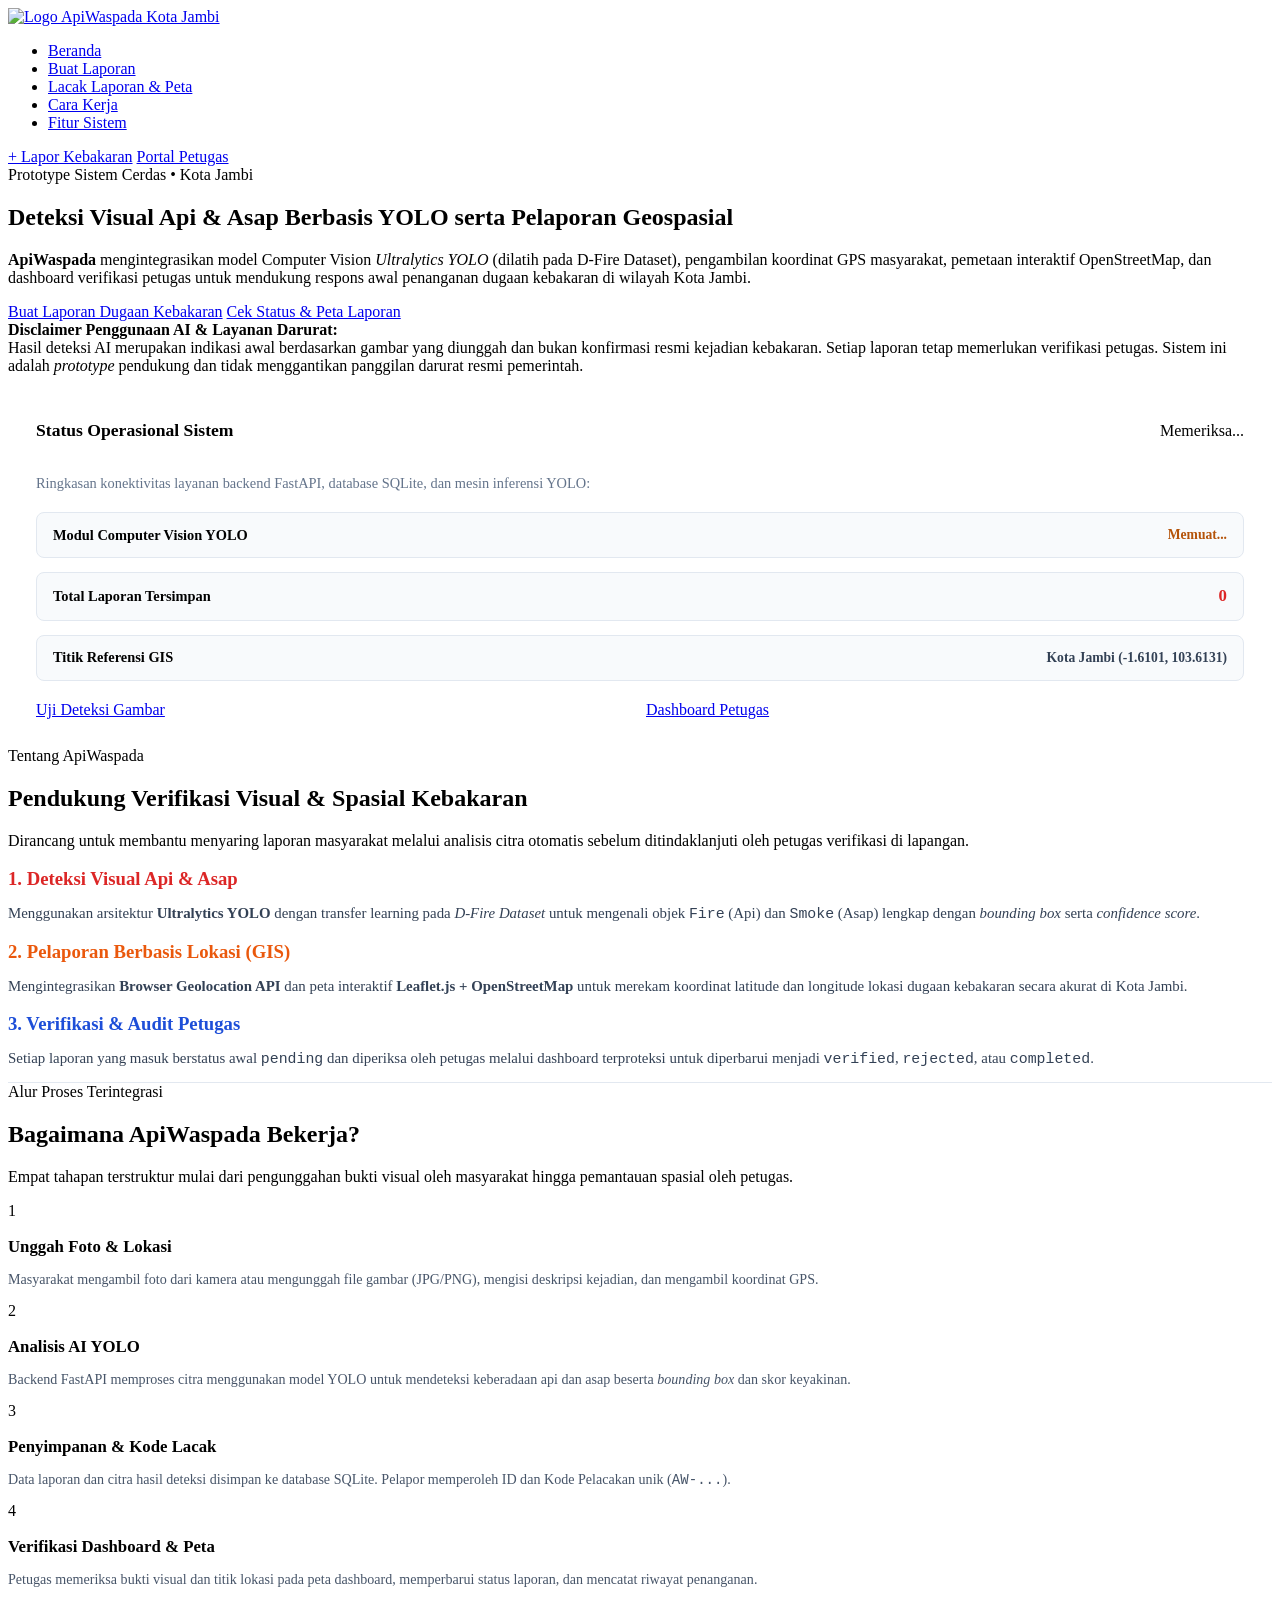
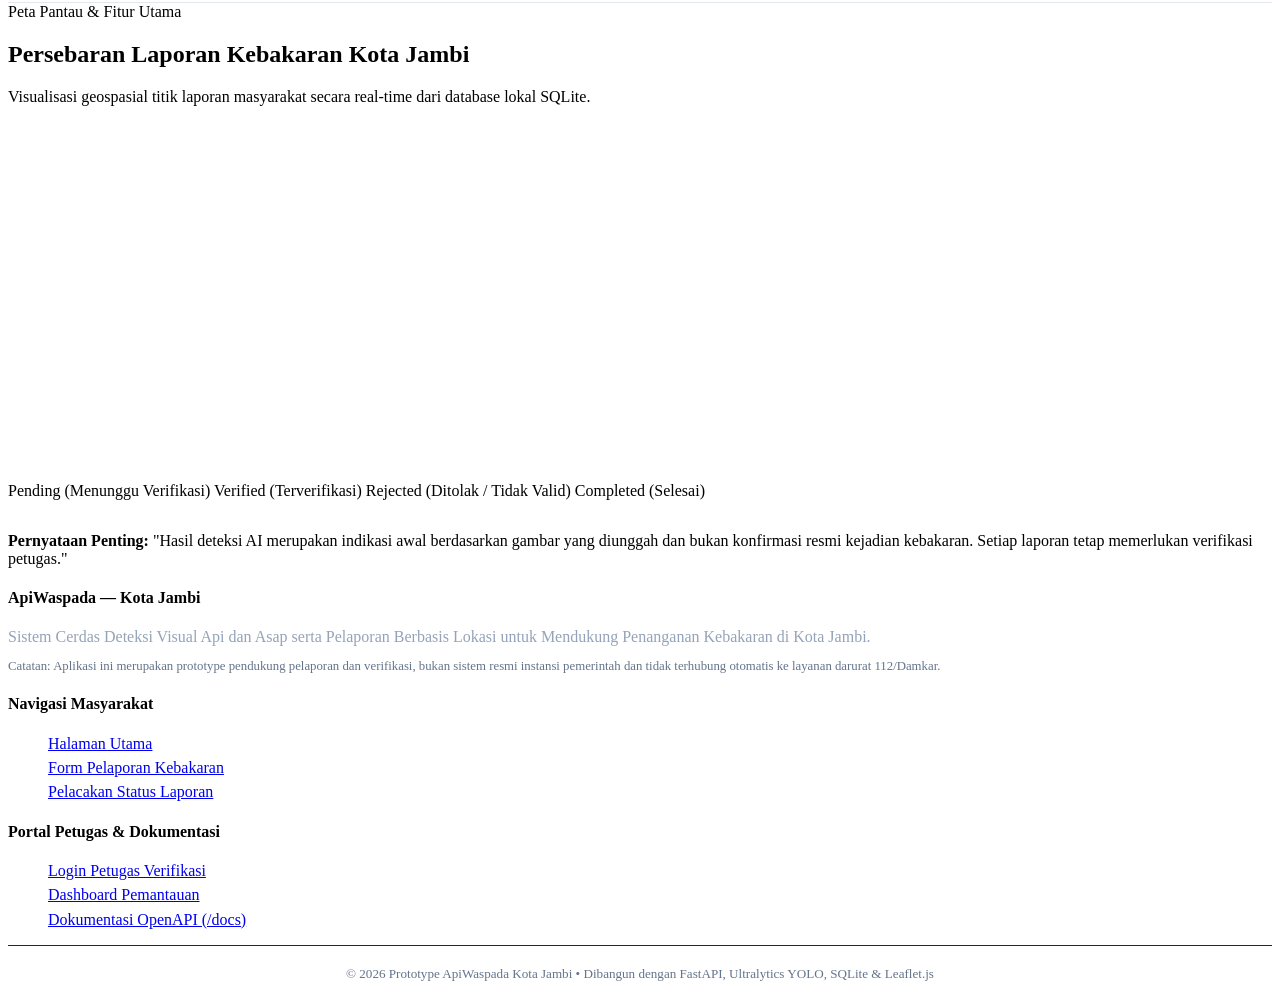
==== frontend/index.html @ 9cd6a5a7 "Add ApiWaspada project source" ====
<!DOCTYPE html>
<html lang="id">
<head>
  <meta charset="UTF-8" />
  <meta name="viewport" content="width=device-width, initial-scale=1.0" />
  <title>ApiWaspada &mdash; Deteksi Visual Api &amp; Asap serta Pelaporan Lokasi Kota Jambi</title>
  <link rel="icon" type="image/svg+xml" href="/assets/images/favicon.svg" />
  <link rel="stylesheet" href="https://unpkg.com/leaflet@1.9.4/dist/leaflet.css" />
  <link rel="stylesheet" href="/assets/css/style.css" />
</head>
<body>
  <!-- Navbar -->
  <header class="navbar">
    <div class="container navbar-inner">
      <a href="/index.html" class="navbar-brand">
        <img src="/assets/images/logo.svg" alt="Logo ApiWaspada Kota Jambi" />
      </a>
      <ul class="nav-links">
        <li><a href="/index.html" class="nav-link active">Beranda</a></li>
        <li><a href="/report.html" class="nav-link">Buat Laporan</a></li>
        <li><a href="/tracking.html" class="nav-link">Lacak Laporan &amp; Peta</a></li>
        <li><a href="#cara-kerja" class="nav-link">Cara Kerja</a></li>
        <li><a href="#fitur-utama" class="nav-link">Fitur Sistem</a></li>
      </ul>
      <div class="nav-actions">
        <a href="/report.html" class="btn btn-primary btn-sm">+ Lapor Kebakaran</a>
        <a href="/login.html" class="btn btn-secondary btn-sm">Portal Petugas</a>
      </div>
    </div>
  </header>

  <!-- Hero Section -->
  <section class="hero">
    <div class="container hero-grid">
      <div>
        <div class="hero-badge">Prototype Sistem Cerdas &bull; Kota Jambi</div>
        <h1 class="hero-title">
          Deteksi Visual <span>Api &amp; Asap</span> Berbasis YOLO serta Pelaporan Geospasial
        </h1>
        <p class="hero-desc">
          <strong>ApiWaspada</strong> mengintegrasikan model Computer Vision <em>Ultralytics YOLO</em>
          (dilatih pada D-Fire Dataset), pengambilan koordinat GPS masyarakat, pemetaan interaktif
          OpenStreetMap, dan dashboard verifikasi petugas untuk mendukung respons awal penanganan
          dugaan kebakaran di wilayah Kota Jambi.
        </p>
        <div class="hero-cta-group">
          <a href="/report.html" class="btn btn-primary btn-lg">Buat Laporan Dugaan Kebakaran</a>
          <a href="/tracking.html" class="btn btn-secondary btn-lg">Cek Status &amp; Peta Laporan</a>
        </div>
        <div class="disclaimer-box">
          <strong>Disclaimer Penggunaan AI &amp; Layanan Darurat:</strong><br />
          Hasil deteksi AI merupakan indikasi awal berdasarkan gambar yang diunggah dan bukan konfirmasi resmi kejadian kebakaran. Setiap laporan tetap memerlukan verifikasi petugas. Sistem ini adalah <em>prototype</em> pendukung dan tidak menggantikan panggilan darurat resmi pemerintah.
        </div>
      </div>

      <!-- Kartu Ringkasan Status Sistem Real-Time -->
      <div class="card" style="padding:1.75rem;">
        <div style="display:flex; justify-content:space-between; align-items:center; margin-bottom:1rem;">
          <h3 style="font-size:1.1rem; font-weight:800;">Status Operasional Sistem</h3>
          <span id="landingSystemBadge" class="badge badge-completed">
            <span class="badge-dot"></span>Memeriksa...
          </span>
        </div>
        <p style="font-size:0.9rem; color:#64748B; margin-bottom:1.25rem;">
          Ringkasan konektivitas layanan backend FastAPI, database SQLite, dan mesin inferensi YOLO:
        </p>
        <div style="display:grid; gap:0.85rem; margin-bottom:1.25rem;">
          <div style="padding:0.85rem 1rem; background:#F8FAFC; border:1px solid #E2E8F0; border-radius:8px; display:flex; justify-content:space-between; align-items:center;">
            <span style="font-weight:600; font-size:0.9rem;">Modul Computer Vision YOLO</span>
            <span id="landingAiStatusText" style="font-size:0.85rem; font-weight:700; color:#B45309;">Memuat...</span>
          </div>
          <div style="padding:0.85rem 1rem; background:#F8FAFC; border:1px solid #E2E8F0; border-radius:8px; display:flex; justify-content:space-between; align-items:center;">
            <span style="font-weight:600; font-size:0.9rem;">Total Laporan Tersimpan</span>
            <span id="landingTotalReports" style="font-size:1.05rem; font-weight:800; color:#DC2626;">0</span>
          </div>
          <div style="padding:0.85rem 1rem; background:#F8FAFC; border:1px solid #E2E8F0; border-radius:8px; display:flex; justify-content:space-between; align-items:center;">
            <span style="font-weight:600; font-size:0.9rem;">Titik Referensi GIS</span>
            <span style="font-size:0.85rem; font-weight:700; color:#334155;">Kota Jambi (-1.6101, 103.6131)</span>
          </div>
        </div>
        <div style="display:flex; gap:0.75rem;">
          <a href="/report.html" class="btn btn-outline-orange" style="flex:1;">Uji Deteksi Gambar</a>
          <a href="/login.html" class="btn btn-secondary" style="flex:1;">Dashboard Petugas</a>
        </div>
      </div>
    </div>
  </section>

  <!-- Informasi Singkat Tentang ApiWaspada -->
  <section class="section" id="tentang">
    <div class="container">
      <div class="section-header">
        <div class="section-eyebrow">Tentang ApiWaspada</div>
        <h2 class="section-title">Pendukung Verifikasi Visual &amp; Spasial Kebakaran</h2>
        <p class="section-subtitle">
          Dirancang untuk membantu menyaring laporan masyarakat melalui analisis citra otomatis
          sebelum ditindaklanjuti oleh petugas verifikasi di lapangan.
        </p>
      </div>
      <div class="grid-3">
        <div class="card card-hover">
          <h3 style="margin-bottom:0.5rem; color:#DC2626;">1. Deteksi Visual Api &amp; Asap</h3>
          <p style="font-size:0.93rem; color:#334155;">
            Menggunakan arsitektur <strong>Ultralytics YOLO</strong> dengan transfer learning pada
            <em>D-Fire Dataset</em> untuk mengenali objek <code>Fire</code> (Api) dan <code>Smoke</code> (Asap)
            lengkap dengan <em>bounding box</em> serta <em>confidence score</em>.
          </p>
        </div>
        <div class="card card-hover">
          <h3 style="margin-bottom:0.5rem; color:#EA580C;">2. Pelaporan Berbasis Lokasi (GIS)</h3>
          <p style="font-size:0.93rem; color:#334155;">
            Mengintegrasikan <strong>Browser Geolocation API</strong> dan peta interaktif
            <strong>Leaflet.js + OpenStreetMap</strong> untuk merekam koordinat latitude dan longitude
            lokasi dugaan kebakaran secara akurat di Kota Jambi.
          </p>
        </div>
        <div class="card card-hover">
          <h3 style="margin-bottom:0.5rem; color:#1D4ED8;">3. Verifikasi &amp; Audit Petugas</h3>
          <p style="font-size:0.93rem; color:#334155;">
            Setiap laporan yang masuk berstatus awal <code>pending</code> dan diperiksa oleh petugas
            melalui dashboard terproteksi untuk diperbarui menjadi <code>verified</code>,
            <code>rejected</code>, atau <code>completed</code>.
          </p>
        </div>
      </div>
    </div>
  </section>

  <!-- Cara Kerja Sistem -->
  <section class="section" id="cara-kerja" style="background:#FFFFFF; border-top:1px solid #E2E8F0; border-bottom:1px solid #E2E8F0;">
    <div class="container">
      <div class="section-header">
        <div class="section-eyebrow">Alur Proses Terintegrasi</div>
        <h2 class="section-title">Bagaimana ApiWaspada Bekerja?</h2>
        <p class="section-subtitle">
          Empat tahapan terstruktur mulai dari pengunggahan bukti visual oleh masyarakat hingga
          pemantauan spasial oleh petugas.
        </p>
      </div>
      <div class="grid-4">
        <div class="card">
          <div class="step-badge">1</div>
          <h3 style="font-size:1.05rem; margin-bottom:0.45rem;">Unggah Foto &amp; Lokasi</h3>
          <p style="font-size:0.88rem; color:#475569;">
            Masyarakat mengambil foto dari kamera atau mengunggah file gambar (JPG/PNG), mengisi
            deskripsi kejadian, dan mengambil koordinat GPS.
          </p>
        </div>
        <div class="card">
          <div class="step-badge">2</div>
          <h3 style="font-size:1.05rem; margin-bottom:0.45rem;">Analisis AI YOLO</h3>
          <p style="font-size:0.88rem; color:#475569;">
            Backend FastAPI memproses citra menggunakan model YOLO untuk mendeteksi keberadaan
            api dan asap beserta <em>bounding box</em> dan skor keyakinan.
          </p>
        </div>
        <div class="card">
          <div class="step-badge">3</div>
          <h3 style="font-size:1.05rem; margin-bottom:0.45rem;">Penyimpanan &amp; Kode Lacak</h3>
          <p style="font-size:0.88rem; color:#475569;">
            Data laporan dan citra hasil deteksi disimpan ke database SQLite. Pelapor memperoleh
            ID dan Kode Pelacakan unik (<code>AW-...</code>).
          </p>
        </div>
        <div class="card">
          <div class="step-badge">4</div>
          <h3 style="font-size:1.05rem; margin-bottom:0.45rem;">Verifikasi Dashboard &amp; Peta</h3>
          <p style="font-size:0.88rem; color:#475569;">
            Petugas memeriksa bukti visual dan titik lokasi pada peta dashboard, memperbarui
            status laporan, dan mencatat riwayat penanganan.
          </p>
        </div>
      </div>
    </div>
  </section>

  <!-- Fitur Utama & Peta Persebaran Singkat -->
  <section class="section" id="fitur-utama">
    <div class="container">
      <div class="section-header">
        <div class="section-eyebrow">Peta Pantau &amp; Fitur Utama</div>
        <h2 class="section-title">Persebaran Laporan Kebakaran Kota Jambi</h2>
        <p class="section-subtitle">
          Visualisasi geospasial titik laporan masyarakat secara real-time dari database lokal SQLite.
        </p>
      </div>

      <div class="card" style="margin-bottom:2rem;">
        <div id="landingPreviewMap" class="map-box" style="height:360px;"></div>
        <div class="map-legend">
          <span class="legend-item"><span class="legend-marker" style="background:#F59E0B;"></span>Pending (Menunggu Verifikasi)</span>
          <span class="legend-item"><span class="legend-marker" style="background:#2563EB;"></span>Verified (Terverifikasi)</span>
          <span class="legend-item"><span class="legend-marker" style="background:#64748B;"></span>Rejected (Ditolak / Tidak Valid)</span>
          <span class="legend-item"><span class="legend-marker" style="background:#16A34A;"></span>Completed (Selesai)</span>
        </div>
      </div>

      <div class="disclaimer-box">
        <strong>Pernyataan Penting:</strong>
        "Hasil deteksi AI merupakan indikasi awal berdasarkan gambar yang diunggah dan bukan konfirmasi resmi kejadian kebakaran. Setiap laporan tetap memerlukan verifikasi petugas."
      </div>
    </div>
  </section>

  <!-- Footer -->
  <footer class="footer">
    <div class="container">
      <div class="footer-grid">
        <div>
          <h4>ApiWaspada &mdash; Kota Jambi</h4>
          <p style="color:#94A3B8; margin-bottom:0.75rem;">
            Sistem Cerdas Deteksi Visual Api dan Asap serta Pelaporan Berbasis Lokasi untuk
            Mendukung Penanganan Kebakaran di Kota Jambi.
          </p>
          <p style="color:#64748B; font-size:0.8rem;">
            Catatan: Aplikasi ini merupakan prototype pendukung pelaporan dan verifikasi, bukan
            sistem resmi instansi pemerintah dan tidak terhubung otomatis ke layanan darurat 112/Damkar.
          </p>
        </div>
        <div>
          <h4>Navigasi Masyarakat</h4>
          <ul style="list-style:none; display:grid; gap:0.4rem;">
            <li><a href="/index.html">Halaman Utama</a></li>
            <li><a href="/report.html">Form Pelaporan Kebakaran</a></li>
            <li><a href="/tracking.html">Pelacakan Status Laporan</a></li>
          </ul>
        </div>
        <div>
          <h4>Portal Petugas &amp; Dokumentasi</h4>
          <ul style="list-style:none; display:grid; gap:0.4rem;">
            <li><a href="/login.html">Login Petugas Verifikasi</a></li>
            <li><a href="/dashboard.html">Dashboard Pemantauan</a></li>
            <li><a href="/docs" target="_blank" rel="noopener">Dokumentasi OpenAPI (/docs)</a></li>
          </ul>
        </div>
      </div>
      <div style="border-top:1px solid #1E293B; padding-top:1.25rem; text-align:center; color:#64748B; font-size:0.82rem;">
        &copy; 2026 Prototype ApiWaspada Kota Jambi &bull; Dibangun dengan FastAPI, Ultralytics YOLO, SQLite &amp; Leaflet.js
      </div>
    </div>
  </footer>

  <script src="https://unpkg.com/leaflet@1.9.4/dist/leaflet.js"></script>
  <script src="/assets/js/config.js"></script>
  <script src="/assets/js/utils.js"></script>
  <script src="/assets/js/map.js"></script>
  <script>
    document.addEventListener("DOMContentLoaded", async function () {
      const { apiFetch } = window.ApiWaspadaUtils;
      const cfg = window.APIWASPADA_CONFIG;

      const map = L.map("landingPreviewMap").setView([cfg.DEFAULT_LAT, cfg.DEFAULT_LNG], cfg.DEFAULT_ZOOM);
      window.ApiWaspadaMap.initBaseTileLayers(map);
      const markersLayer = L.layerGroup().addTo(map);

      try {
        const health = await apiFetch("/api/health");
        const badge = document.getElementById("landingSystemBadge");
        const aiText = document.getElementById("landingAiStatusText");
        const totalEl = document.getElementById("landingTotalReports");

        badge.innerHTML = `<span class="badge-dot"></span>Sistem Aktif`;
        totalEl.textContent = health.total_reports;
        if (health.ai_status && health.ai_status.ai_available) {
          aiText.textContent = "YOLO Aktif (" + health.ai_status.device + ")";
          aiText.style.color = "#15803D";
        } else {
          aiText.textContent = "Mode AI Belum Aktif (Menunggu best.pt)";
          aiText.style.color = "#B45309";
        }

        const mapData = await apiFetch("/api/dashboard/map");
        window.ApiWaspadaMap.renderReportsDistributionMap(map, markersLayer, mapData.markers, false);
      } catch (e) {
        console.error("Gagal memuat ringkasan beranda:", e);
      }
    });
  </script>
</body>
</html>
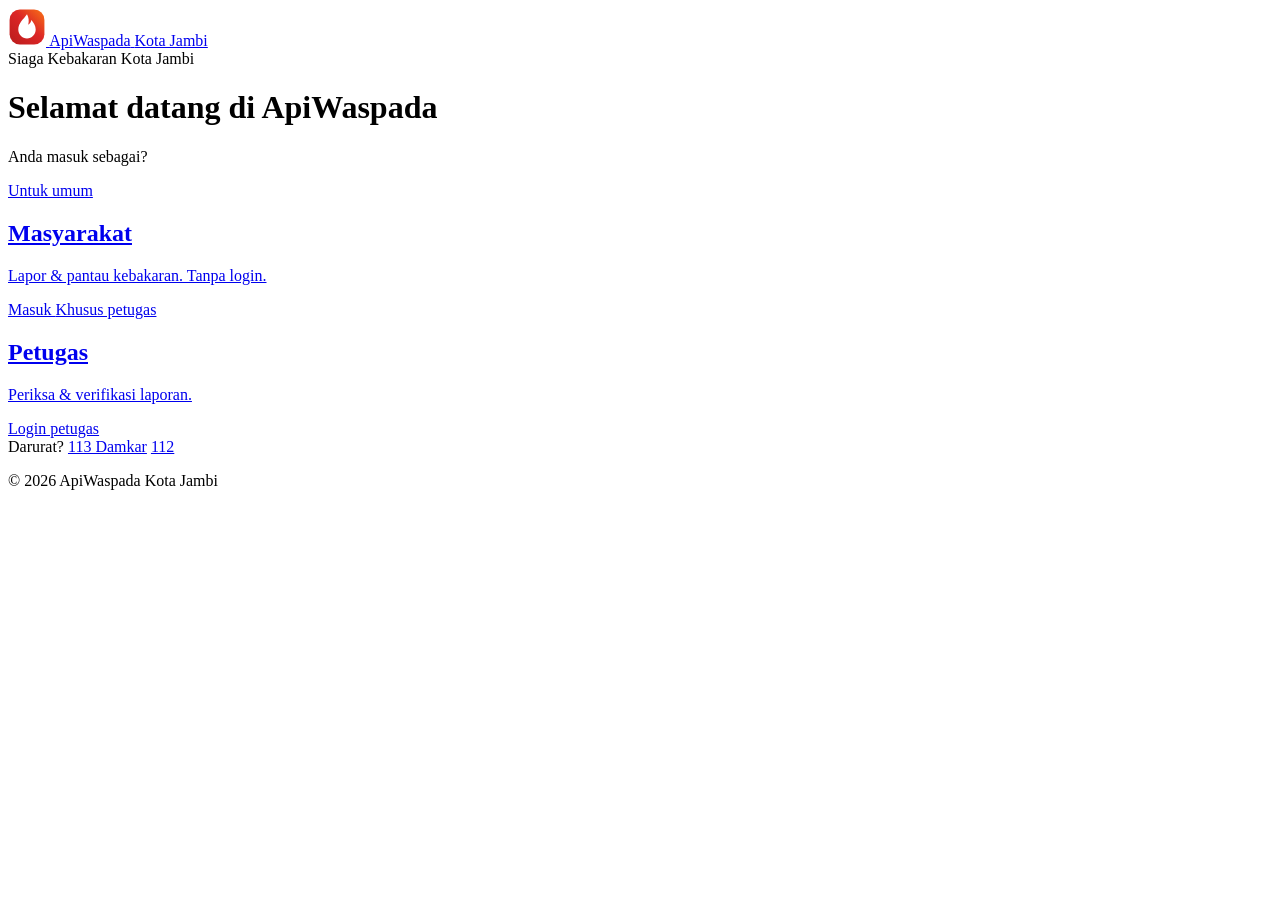
==== commit 622cb419: "Perbarui tampilan web: responsif HP/PC dan multi-halaman - Halaman pembuka (index.html) untuk memili" ====
--- a/frontend/index.html
+++ b/frontend/index.html
@@ -2,278 +2,85 @@
 <html lang="id">
 <head>
   <meta charset="UTF-8" />
-  <meta name="viewport" content="width=device-width, initial-scale=1.0" />
-  <title>ApiWaspada &mdash; Deteksi Visual Api &amp; Asap serta Pelaporan Lokasi Kota Jambi</title>
+  <meta name="viewport" content="width=device-width, initial-scale=1.0, viewport-fit=cover" />
+  <meta name="theme-color" content="#1A0F0A" />
+  <meta name="description" content="ApiWaspada — sistem pelaporan dugaan kebakaran Kota Jambi. Pilih masuk sebagai masyarakat atau petugas." />
+  <title>ApiWaspada — Selamat Datang</title>
   <link rel="icon" type="image/svg+xml" href="/assets/images/favicon.svg" />
-  <link rel="stylesheet" href="https://unpkg.com/leaflet@1.9.4/dist/leaflet.css" />
-  <link rel="stylesheet" href="/assets/css/style.css" />
+  <link rel="preconnect" href="https://fonts.googleapis.com" />
+  <link rel="preconnect" href="https://fonts.gstatic.com" crossorigin />
+  <link rel="stylesheet" href="https://fonts.googleapis.com/css2?family=Plus+Jakarta+Sans:wght@400;500;600;700;800&display=swap" />
+  <link rel="stylesheet" href="/assets/css/style.css?v=20261112q" />
 </head>
-<body>
-  <!-- Navbar -->
-  <header class="navbar">
-    <div class="container navbar-inner">
-      <a href="/index.html" class="navbar-brand">
-        <img src="/assets/images/logo.svg" alt="Logo ApiWaspada Kota Jambi" />
+<body data-area="gate" data-page="gate">
+  <script src="/assets/js/layout.js?v=20261112q"></script>
+
+  <main class="gate">
+    <div class="container gate-top">
+      <a href="/index.html" class="brand" aria-label="ApiWaspada">
+        <svg class="brand-mark" width="38" height="38" viewBox="0 0 48 48" aria-hidden="true">
+          <defs><linearGradient id="gg" x1="0" y1="1" x2="1" y2="0"><stop offset="0" stop-color="#B91C1C"/><stop offset=".55" stop-color="#DC2626"/><stop offset="1" stop-color="#F97316"/></linearGradient></defs>
+          <rect x="2" y="2" width="44" height="44" rx="13" fill="url(#gg)"/>
+          <path d="M24 8c-4.5 6.5-11 11-11 19.2C13 33.4 17.9 38.5 24 38.5S35 33.4 35 27.2c0-4.9-2.8-9.1-5.6-12-.3 3.1-2.2 5-3.9 5.9C26.8 16.8 26.2 11.8 24 8Z" fill="#fff"/>
+        </svg>
+        <span class="brand-text">
+          <span class="brand-name">Api<span>Waspada</span></span>
+          <span class="brand-sub">Kota Jambi</span>
+        </span>
       </a>
-      <ul class="nav-links">
-        <li><a href="/index.html" class="nav-link active">Beranda</a></li>
-        <li><a href="/report.html" class="nav-link">Buat Laporan</a></li>
-        <li><a href="/tracking.html" class="nav-link">Lacak Laporan &amp; Peta</a></li>
-        <li><a href="#cara-kerja" class="nav-link">Cara Kerja</a></li>
-        <li><a href="#fitur-utama" class="nav-link">Fitur Sistem</a></li>
-      </ul>
-      <div class="nav-actions">
-        <a href="/report.html" class="btn btn-primary btn-sm">+ Lapor Kebakaran</a>
-        <a href="/login.html" class="btn btn-secondary btn-sm">Portal Petugas</a>
+    </div>
+
+    <div class="container gate-body">
+      <div class="gate-head">
+        <span class="hero-badge"><span class="pin"><i data-icon="pin"></i></span>Siaga Kebakaran Kota Jambi</span>
+        <h1>Selamat datang di <span class="accent">ApiWaspada</span></h1>
+        <p>Anda masuk sebagai?</p>
+      </div>
+
+      <div class="gate-choices">
+        <a href="/beranda.html" class="gate-card public">
+          <span class="tag">Untuk umum</span>
+          <span class="icon-tile"><i data-icon="users" class="ic-lg"></i></span>
+          <div>
+            <h2>Masyarakat</h2>
+            <p class="lead-line">Lapor &amp; pantau kebakaran. Tanpa login.</p>
+          </div>
+          <span class="go">Masuk <i data-icon="arrow-right"></i></span>
+        </a>
+
+        <a href="/login.html" class="gate-card officer" id="gateOfficerCard">
+          <span class="tag">Khusus petugas</span>
+          <span class="icon-tile"><i data-icon="shield" class="ic-lg"></i></span>
+          <div>
+            <h2>Petugas</h2>
+            <p class="lead-line">Periksa &amp; verifikasi laporan.</p>
+          </div>
+          <span class="go"><span id="gateOfficerLabel">Login petugas</span> <i data-icon="arrow-right"></i></span>
+        </a>
       </div>
     </div>
-  </header>
 
-  <!-- Hero Section -->
-  <section class="hero">
-    <div class="container hero-grid">
-      <div>
-        <div class="hero-badge">Prototype Sistem Cerdas &bull; Kota Jambi</div>
-        <h1 class="hero-title">
-          Deteksi Visual <span>Api &amp; Asap</span> Berbasis YOLO serta Pelaporan Geospasial
-        </h1>
-        <p class="hero-desc">
-          <strong>ApiWaspada</strong> mengintegrasikan model Computer Vision <em>Ultralytics YOLO</em>
-          (dilatih pada D-Fire Dataset), pengambilan koordinat GPS masyarakat, pemetaan interaktif
-          OpenStreetMap, dan dashboard verifikasi petugas untuk mendukung respons awal penanganan
-          dugaan kebakaran di wilayah Kota Jambi.
-        </p>
-        <div class="hero-cta-group">
-          <a href="/report.html" class="btn btn-primary btn-lg">Buat Laporan Dugaan Kebakaran</a>
-          <a href="/tracking.html" class="btn btn-secondary btn-lg">Cek Status &amp; Peta Laporan</a>
-        </div>
-        <div class="disclaimer-box">
-          <strong>Disclaimer Penggunaan AI &amp; Layanan Darurat:</strong><br />
-          Hasil deteksi AI merupakan indikasi awal berdasarkan gambar yang diunggah dan bukan konfirmasi resmi kejadian kebakaran. Setiap laporan tetap memerlukan verifikasi petugas. Sistem ini adalah <em>prototype</em> pendukung dan tidak menggantikan panggilan darurat resmi pemerintah.
-        </div>
+    <div class="container gate-foot">
+      <div class="gate-emergency">
+        <span>Darurat?</span>
+        <a href="tel:113"><i data-icon="phone"></i> 113 Damkar</a>
+        <a href="tel:112"><i data-icon="phone"></i> 112</a>
       </div>
+      <p class="gate-copy">&copy; 2026 ApiWaspada Kota Jambi</p>
+    </div>
+  </main>
 
-      <!-- Kartu Ringkasan Status Sistem Real-Time -->
-      <div class="card" style="padding:1.75rem;">
-        <div style="display:flex; justify-content:space-between; align-items:center; margin-bottom:1rem;">
-          <h3 style="font-size:1.1rem; font-weight:800;">Status Operasional Sistem</h3>
-          <span id="landingSystemBadge" class="badge badge-completed">
-            <span class="badge-dot"></span>Memeriksa...
-          </span>
-        </div>
-        <p style="font-size:0.9rem; color:#64748B; margin-bottom:1.25rem;">
-          Ringkasan konektivitas layanan backend FastAPI, database SQLite, dan mesin inferensi YOLO:
-        </p>
-        <div style="display:grid; gap:0.85rem; margin-bottom:1.25rem;">
-          <div style="padding:0.85rem 1rem; background:#F8FAFC; border:1px solid #E2E8F0; border-radius:8px; display:flex; justify-content:space-between; align-items:center;">
-            <span style="font-weight:600; font-size:0.9rem;">Modul Computer Vision YOLO</span>
-            <span id="landingAiStatusText" style="font-size:0.85rem; font-weight:700; color:#B45309;">Memuat...</span>
-          </div>
-          <div style="padding:0.85rem 1rem; background:#F8FAFC; border:1px solid #E2E8F0; border-radius:8px; display:flex; justify-content:space-between; align-items:center;">
-            <span style="font-weight:600; font-size:0.9rem;">Total Laporan Tersimpan</span>
-            <span id="landingTotalReports" style="font-size:1.05rem; font-weight:800; color:#DC2626;">0</span>
-          </div>
-          <div style="padding:0.85rem 1rem; background:#F8FAFC; border:1px solid #E2E8F0; border-radius:8px; display:flex; justify-content:space-between; align-items:center;">
-            <span style="font-weight:600; font-size:0.9rem;">Titik Referensi GIS</span>
-            <span style="font-size:0.85rem; font-weight:700; color:#334155;">Kota Jambi (-1.6101, 103.6131)</span>
-          </div>
-        </div>
-        <div style="display:flex; gap:0.75rem;">
-          <a href="/report.html" class="btn btn-outline-orange" style="flex:1;">Uji Deteksi Gambar</a>
-          <a href="/login.html" class="btn btn-secondary" style="flex:1;">Dashboard Petugas</a>
-        </div>
-      </div>
-    </div>
-  </section>
-
-  <!-- Informasi Singkat Tentang ApiWaspada -->
-  <section class="section" id="tentang">
-    <div class="container">
-      <div class="section-header">
-        <div class="section-eyebrow">Tentang ApiWaspada</div>
-        <h2 class="section-title">Pendukung Verifikasi Visual &amp; Spasial Kebakaran</h2>
-        <p class="section-subtitle">
-          Dirancang untuk membantu menyaring laporan masyarakat melalui analisis citra otomatis
-          sebelum ditindaklanjuti oleh petugas verifikasi di lapangan.
-        </p>
-      </div>
-      <div class="grid-3">
-        <div class="card card-hover">
-          <h3 style="margin-bottom:0.5rem; color:#DC2626;">1. Deteksi Visual Api &amp; Asap</h3>
-          <p style="font-size:0.93rem; color:#334155;">
-            Menggunakan arsitektur <strong>Ultralytics YOLO</strong> dengan transfer learning pada
-            <em>D-Fire Dataset</em> untuk mengenali objek <code>Fire</code> (Api) dan <code>Smoke</code> (Asap)
-            lengkap dengan <em>bounding box</em> serta <em>confidence score</em>.
-          </p>
-        </div>
-        <div class="card card-hover">
-          <h3 style="margin-bottom:0.5rem; color:#EA580C;">2. Pelaporan Berbasis Lokasi (GIS)</h3>
-          <p style="font-size:0.93rem; color:#334155;">
-            Mengintegrasikan <strong>Browser Geolocation API</strong> dan peta interaktif
-            <strong>Leaflet.js + OpenStreetMap</strong> untuk merekam koordinat latitude dan longitude
-            lokasi dugaan kebakaran secara akurat di Kota Jambi.
-          </p>
-        </div>
-        <div class="card card-hover">
-          <h3 style="margin-bottom:0.5rem; color:#1D4ED8;">3. Verifikasi &amp; Audit Petugas</h3>
-          <p style="font-size:0.93rem; color:#334155;">
-            Setiap laporan yang masuk berstatus awal <code>pending</code> dan diperiksa oleh petugas
-            melalui dashboard terproteksi untuk diperbarui menjadi <code>verified</code>,
-            <code>rejected</code>, atau <code>completed</code>.
-          </p>
-        </div>
-      </div>
-    </div>
-  </section>
-
-  <!-- Cara Kerja Sistem -->
-  <section class="section" id="cara-kerja" style="background:#FFFFFF; border-top:1px solid #E2E8F0; border-bottom:1px solid #E2E8F0;">
-    <div class="container">
-      <div class="section-header">
-        <div class="section-eyebrow">Alur Proses Terintegrasi</div>
-        <h2 class="section-title">Bagaimana ApiWaspada Bekerja?</h2>
-        <p class="section-subtitle">
-          Empat tahapan terstruktur mulai dari pengunggahan bukti visual oleh masyarakat hingga
-          pemantauan spasial oleh petugas.
-        </p>
-      </div>
-      <div class="grid-4">
-        <div class="card">
-          <div class="step-badge">1</div>
-          <h3 style="font-size:1.05rem; margin-bottom:0.45rem;">Unggah Foto &amp; Lokasi</h3>
-          <p style="font-size:0.88rem; color:#475569;">
-            Masyarakat mengambil foto dari kamera atau mengunggah file gambar (JPG/PNG), mengisi
-            deskripsi kejadian, dan mengambil koordinat GPS.
-          </p>
-        </div>
-        <div class="card">
-          <div class="step-badge">2</div>
-          <h3 style="font-size:1.05rem; margin-bottom:0.45rem;">Analisis AI YOLO</h3>
-          <p style="font-size:0.88rem; color:#475569;">
-            Backend FastAPI memproses citra menggunakan model YOLO untuk mendeteksi keberadaan
-            api dan asap beserta <em>bounding box</em> dan skor keyakinan.
-          </p>
-        </div>
-        <div class="card">
-          <div class="step-badge">3</div>
-          <h3 style="font-size:1.05rem; margin-bottom:0.45rem;">Penyimpanan &amp; Kode Lacak</h3>
-          <p style="font-size:0.88rem; color:#475569;">
-            Data laporan dan citra hasil deteksi disimpan ke database SQLite. Pelapor memperoleh
-            ID dan Kode Pelacakan unik (<code>AW-...</code>).
-          </p>
-        </div>
-        <div class="card">
-          <div class="step-badge">4</div>
-          <h3 style="font-size:1.05rem; margin-bottom:0.45rem;">Verifikasi Dashboard &amp; Peta</h3>
-          <p style="font-size:0.88rem; color:#475569;">
-            Petugas memeriksa bukti visual dan titik lokasi pada peta dashboard, memperbarui
-            status laporan, dan mencatat riwayat penanganan.
-          </p>
-        </div>
-      </div>
-    </div>
-  </section>
-
-  <!-- Fitur Utama & Peta Persebaran Singkat -->
-  <section class="section" id="fitur-utama">
-    <div class="container">
-      <div class="section-header">
-        <div class="section-eyebrow">Peta Pantau &amp; Fitur Utama</div>
-        <h2 class="section-title">Persebaran Laporan Kebakaran Kota Jambi</h2>
-        <p class="section-subtitle">
-          Visualisasi geospasial titik laporan masyarakat secara real-time dari database lokal SQLite.
-        </p>
-      </div>
-
-      <div class="card" style="margin-bottom:2rem;">
-        <div id="landingPreviewMap" class="map-box" style="height:360px;"></div>
-        <div class="map-legend">
-          <span class="legend-item"><span class="legend-marker" style="background:#F59E0B;"></span>Pending (Menunggu Verifikasi)</span>
-          <span class="legend-item"><span class="legend-marker" style="background:#2563EB;"></span>Verified (Terverifikasi)</span>
-          <span class="legend-item"><span class="legend-marker" style="background:#64748B;"></span>Rejected (Ditolak / Tidak Valid)</span>
-          <span class="legend-item"><span class="legend-marker" style="background:#16A34A;"></span>Completed (Selesai)</span>
-        </div>
-      </div>
-
-      <div class="disclaimer-box">
-        <strong>Pernyataan Penting:</strong>
-        "Hasil deteksi AI merupakan indikasi awal berdasarkan gambar yang diunggah dan bukan konfirmasi resmi kejadian kebakaran. Setiap laporan tetap memerlukan verifikasi petugas."
-      </div>
-    </div>
-  </section>
-
-  <!-- Footer -->
-  <footer class="footer">
-    <div class="container">
-      <div class="footer-grid">
-        <div>
-          <h4>ApiWaspada &mdash; Kota Jambi</h4>
-          <p style="color:#94A3B8; margin-bottom:0.75rem;">
-            Sistem Cerdas Deteksi Visual Api dan Asap serta Pelaporan Berbasis Lokasi untuk
-            Mendukung Penanganan Kebakaran di Kota Jambi.
-          </p>
-          <p style="color:#64748B; font-size:0.8rem;">
-            Catatan: Aplikasi ini merupakan prototype pendukung pelaporan dan verifikasi, bukan
-            sistem resmi instansi pemerintah dan tidak terhubung otomatis ke layanan darurat 112/Damkar.
-          </p>
-        </div>
-        <div>
-          <h4>Navigasi Masyarakat</h4>
-          <ul style="list-style:none; display:grid; gap:0.4rem;">
-            <li><a href="/index.html">Halaman Utama</a></li>
-            <li><a href="/report.html">Form Pelaporan Kebakaran</a></li>
-            <li><a href="/tracking.html">Pelacakan Status Laporan</a></li>
-          </ul>
-        </div>
-        <div>
-          <h4>Portal Petugas &amp; Dokumentasi</h4>
-          <ul style="list-style:none; display:grid; gap:0.4rem;">
-            <li><a href="/login.html">Login Petugas Verifikasi</a></li>
-            <li><a href="/dashboard.html">Dashboard Pemantauan</a></li>
-            <li><a href="/docs" target="_blank" rel="noopener">Dokumentasi OpenAPI (/docs)</a></li>
-          </ul>
-        </div>
-      </div>
-      <div style="border-top:1px solid #1E293B; padding-top:1.25rem; text-align:center; color:#64748B; font-size:0.82rem;">
-        &copy; 2026 Prototype ApiWaspada Kota Jambi &bull; Dibangun dengan FastAPI, Ultralytics YOLO, SQLite &amp; Leaflet.js
-      </div>
-    </div>
-  </footer>
-
-  <script src="https://unpkg.com/leaflet@1.9.4/dist/leaflet.js"></script>
-  <script src="/assets/js/config.js"></script>
-  <script src="/assets/js/utils.js"></script>
-  <script src="/assets/js/map.js"></script>
+  <script src="/assets/js/config.js?v=20261112q"></script>
   <script>
-    document.addEventListener("DOMContentLoaded", async function () {
-      const { apiFetch } = window.ApiWaspadaUtils;
-      const cfg = window.APIWASPADA_CONFIG;
-
-      const map = L.map("landingPreviewMap").setView([cfg.DEFAULT_LAT, cfg.DEFAULT_LNG], cfg.DEFAULT_ZOOM);
-      window.ApiWaspadaMap.initBaseTileLayers(map);
-      const markersLayer = L.layerGroup().addTo(map);
-
+    // Jika petugas masih punya sesi di perangkat ini, arahkan langsung ke dashboard.
+    document.addEventListener("DOMContentLoaded", function () {
       try {
-        const health = await apiFetch("/api/health");
-        const badge = document.getElementById("landingSystemBadge");
-        const aiText = document.getElementById("landingAiStatusText");
-        const totalEl = document.getElementById("landingTotalReports");
-
-        badge.innerHTML = `<span class="badge-dot"></span>Sistem Aktif`;
-        totalEl.textContent = health.total_reports;
-        if (health.ai_status && health.ai_status.ai_available) {
-          aiText.textContent = "YOLO Aktif (" + health.ai_status.device + ")";
-          aiText.style.color = "#15803D";
-        } else {
-          aiText.textContent = "Mode AI Belum Aktif (Menunggu best.pt)";
-          aiText.style.color = "#B45309";
+        var key = (window.APIWASPADA_CONFIG && window.APIWASPADA_CONFIG.TOKEN_STORAGE_KEY) || "apiwaspada_officer_token";
+        if (localStorage.getItem(key)) {
+          document.getElementById("gateOfficerCard").setAttribute("href", "/dashboard.html");
+          document.getElementById("gateOfficerLabel").textContent = "Lanjut ke dashboard";
         }
-
-        const mapData = await apiFetch("/api/dashboard/map");
-        window.ApiWaspadaMap.renderReportsDistributionMap(map, markersLayer, mapData.markers, false);
-      } catch (e) {
-        console.error("Gagal memuat ringkasan beranda:", e);
-      }
+      } catch (e) { /* abaikan */ }
     });
   </script>
 </body>
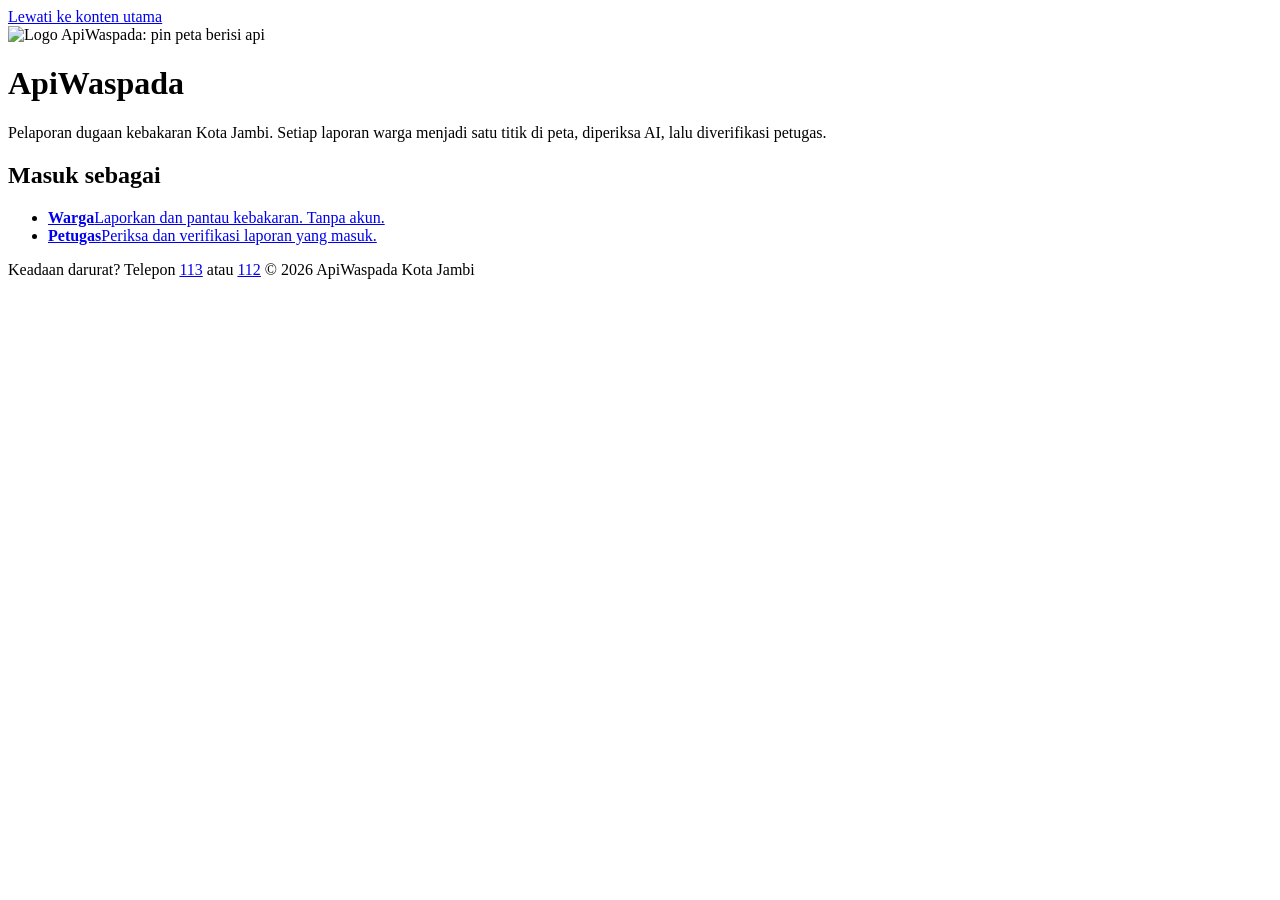
==== commit dde9db0b: "Tema UI Titik Api, Supabase, peran Admin/Operator/Damkar dan penugasan Tampilan - Tema baru "Titik A" ====
--- a/frontend/index.html
+++ b/frontend/index.html
@@ -3,70 +3,52 @@
 <head>
   <meta charset="UTF-8" />
   <meta name="viewport" content="width=device-width, initial-scale=1.0, viewport-fit=cover" />
-  <meta name="theme-color" content="#1A0F0A" />
-  <meta name="description" content="ApiWaspada — sistem pelaporan dugaan kebakaran Kota Jambi. Pilih masuk sebagai masyarakat atau petugas." />
-  <title>ApiWaspada — Selamat Datang</title>
-  <link rel="icon" type="image/svg+xml" href="/assets/images/favicon.svg" />
+  <meta name="theme-color" content="#F6F4F3" />
+  <meta name="description" content="ApiWaspada, pelaporan dugaan kebakaran Kota Jambi. Masuk sebagai warga untuk melapor dan memantau, atau sebagai petugas untuk verifikasi." />
+  <meta property="og:type" content="website" />
+  <meta property="og:site_name" content="ApiWaspada" />
+  <meta property="og:title" content="ApiWaspada | Selamat Datang" />
+  <meta property="og:description" content="ApiWaspada, pelaporan dugaan kebakaran Kota Jambi. Masuk sebagai warga untuk melapor dan memantau, atau sebagai petugas untuk verifikasi." />
+  <meta property="og:image" content="/assets/images/og-apiwaspada.png" />
+  <meta property="og:image:width" content="1200" />
+  <meta property="og:image:height" content="630" />
+  <meta name="twitter:card" content="summary_large_image" />
+  <title>ApiWaspada | Selamat Datang</title>
+  <link rel="icon" type="image/png" sizes="32x32" href="/assets/images/favicon-32.png" />
+  <link rel="apple-touch-icon" href="/assets/images/apple-touch-icon.png" />
   <link rel="preconnect" href="https://fonts.googleapis.com" />
   <link rel="preconnect" href="https://fonts.gstatic.com" crossorigin />
-  <link rel="stylesheet" href="https://fonts.googleapis.com/css2?family=Plus+Jakarta+Sans:wght@400;500;600;700;800&display=swap" />
+  <link rel="stylesheet" href="https://fonts.googleapis.com/css2?family=JetBrains+Mono:wght@500&family=Plus+Jakarta+Sans:wght@400;700;800&display=swap" />
   <link rel="stylesheet" href="/assets/css/style.css?v=20261112q" />
+  <link rel="stylesheet" href="/assets/css/ui-baru.css?v=20261113m" />
 </head>
 <body data-area="gate" data-page="gate">
-  <script src="/assets/js/layout.js?v=20261112q"></script>
+  <a class="skip-link" href="#konten">Lewati ke konten utama</a>
+  <script src="/assets/js/layout.js?v=20261113k"></script>
 
-  <main class="gate">
-    <div class="container gate-top">
-      <a href="/index.html" class="brand" aria-label="ApiWaspada">
-        <svg class="brand-mark" width="38" height="38" viewBox="0 0 48 48" aria-hidden="true">
-          <defs><linearGradient id="gg" x1="0" y1="1" x2="1" y2="0"><stop offset="0" stop-color="#B91C1C"/><stop offset=".55" stop-color="#DC2626"/><stop offset="1" stop-color="#F97316"/></linearGradient></defs>
-          <rect x="2" y="2" width="44" height="44" rx="13" fill="url(#gg)"/>
-          <path d="M24 8c-4.5 6.5-11 11-11 19.2C13 33.4 17.9 38.5 24 38.5S35 33.4 35 27.2c0-4.9-2.8-9.1-5.6-12-.3 3.1-2.2 5-3.9 5.9C26.8 16.8 26.2 11.8 24 8Z" fill="#fff"/>
-        </svg>
-        <span class="brand-text">
-          <span class="brand-name">Api<span>Waspada</span></span>
-          <span class="brand-sub">Kota Jambi</span>
-        </span>
-      </a>
-    </div>
-
-    <div class="container gate-body">
-      <div class="gate-head">
-        <span class="hero-badge"><span class="pin"><i data-icon="pin"></i></span>Siaga Kebakaran Kota Jambi</span>
-        <h1>Selamat datang di <span class="accent">ApiWaspada</span></h1>
-        <p>Anda masuk sebagai?</p>
+  <main id="konten" tabindex="-1" class="gate">
+    <div class="container gate-wrap">
+      <div class="gate-intro">
+        <img src="/assets/images/logo-apiwaspada.png" width="72" height="105" alt="Logo ApiWaspada: pin peta berisi api" />
+        <h1>Api<span>Waspada</span></h1>
+        <p>Pelaporan dugaan kebakaran Kota Jambi. Setiap laporan warga menjadi satu titik di peta, diperiksa AI, lalu diverifikasi petugas.</p>
       </div>
 
-      <div class="gate-choices">
-        <a href="/beranda.html" class="gate-card public">
-          <span class="tag">Untuk umum</span>
-          <span class="icon-tile"><i data-icon="users" class="ic-lg"></i></span>
-          <div>
-            <h2>Masyarakat</h2>
-            <p class="lead-line">Lapor &amp; pantau kebakaran. Tanpa login.</p>
-          </div>
-          <span class="go">Masuk <i data-icon="arrow-right"></i></span>
-        </a>
-
-        <a href="/login.html" class="gate-card officer" id="gateOfficerCard">
-          <span class="tag">Khusus petugas</span>
-          <span class="icon-tile"><i data-icon="shield" class="ic-lg"></i></span>
-          <div>
-            <h2>Petugas</h2>
-            <p class="lead-line">Periksa &amp; verifikasi laporan.</p>
-          </div>
-          <span class="go"><span id="gateOfficerLabel">Login petugas</span> <i data-icon="arrow-right"></i></span>
-        </a>
+      <div class="gate-pick">
+        <h2>Masuk sebagai</h2>
+        <ul class="indeks">
+          <li><a href="/beranda.html"><strong>Warga</strong><span>Laporkan dan pantau kebakaran. Tanpa akun.</span><i data-icon="arrow-right"></i></a></li>
+          <li><a href="/login.html" id="gateOfficerCard"><strong id="gateOfficerLabel">Petugas</strong><span>Periksa dan verifikasi laporan yang masuk.</span><i data-icon="arrow-right"></i></a></li>
+        </ul>
       </div>
     </div>
 
-    <div class="container gate-foot">
-      <div class="gate-emergency">
-        <span>Darurat?</span>
-        <a href="tel:113"><i data-icon="phone"></i> 113 Damkar</a>
-        <a href="tel:112"><i data-icon="phone"></i> 112</a>
-      </div>
-      <p class="gate-copy">&copy; 2026 ApiWaspada Kota Jambi</p>
+    <div class="container gate-emergency-line">
+      <span>Keadaan darurat? Telepon</span>
+      <a href="tel:113" aria-label="Telepon pemadam kebakaran 113">113</a>
+      <span>atau</span>
+      <a href="tel:112" aria-label="Telepon darurat 112">112</a>
+      <span style="margin-left:auto">&copy; 2026 ApiWaspada Kota Jambi</span>
     </div>
   </main>
 
@@ -78,7 +60,7 @@
         var key = (window.APIWASPADA_CONFIG && window.APIWASPADA_CONFIG.TOKEN_STORAGE_KEY) || "apiwaspada_officer_token";
         if (localStorage.getItem(key)) {
           document.getElementById("gateOfficerCard").setAttribute("href", "/dashboard.html");
-          document.getElementById("gateOfficerLabel").textContent = "Lanjut ke dashboard";
+          document.getElementById("gateOfficerLabel").textContent = "Petugas: lanjut ke dashboard";
         }
       } catch (e) { /* abaikan */ }
     });
